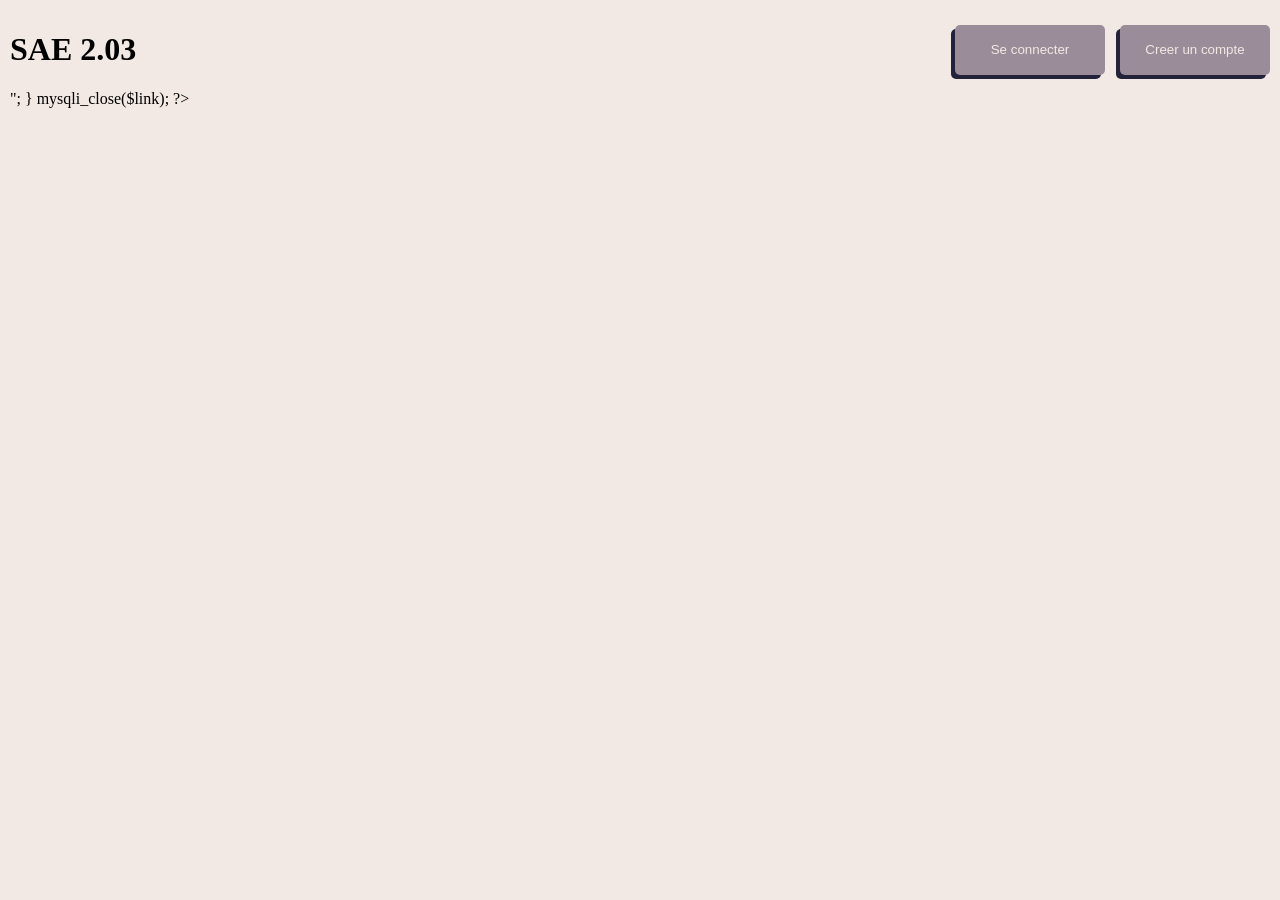
==== index.html @ 903dd14c "ajout script sql et insert dans la base de donne php" ====
<!DOCTYPE html>
<html lang="fr">
<head>
    <meta charset="UTF-8">
    <meta name="viewport" content="width=device-width, initial-scale=1.0">
    <link rel="stylesheet" href="style.css" type="text/css">
    <title>Sae</title>
</head>
<body>
    <header>
        <h1>SAE 2.03</h1>
        <div class="login-wrapper">
            <button id="button-connexion">Se connecter</button>
            <button id="button-creer">Creer un compte</button>
        </div>
        <div class="connexion">
            <form class="connexion-content">
                <button id="button-close" type="button">X</button>
                <div class="title">Welcome,<br><span>sign in to continue</span></div>
                <input type="email" placeholder="Email">
                <input type="password" placeholder="Password">
                <button>Se connecter</button>
            </form>
        </div>
        <div class="creercompte">
            <form class="creercompte-content" action="insert_base.php" method="POST" id="form-creer">
                <button id="button-close" type="button">X</button>
                <div class="title">Welcome,<br><span>sign up to start</span></div>
                <input type="text" placeholder="Nom" name="nom">
                <input type="text" placeholder="Prénom" name="prenom">
                <input type="email" placeholder="Email" name="email">
                <input type="password" placeholder="Password" name="password">
                <button type="submit">Créer son compte</button>
            </form>
        </div>
    </header>
    <div id="login-modal">
	    <div id="login-content">
	    </div>
    </div>
	<main>
        <?php
			$servername='localhost';
			$user='admin';
			$password='qwerty';
			$database='sae';

			$link=mysqli_connect($servername,$user,$password,$database);
			if(!$link){
				die("Erreur:".mysqli_connect_error());
			}
			$res=mysqli_query($link,"SELECT * FROM utilisateur");
			while($row=mysqli_fetch_assoc($res)){
				echo $row['email']." ".
					 $row['nom']." ".
					 $row['prenom']." ".
					 $row['password']."<br/>";
			}
            mysqli_close($link);
		?>
	</main>
    <script src="script.js" defer></script>
</body>
</html>
---- style.css ----
:root{
    --bg-color-1: #f2e9e4;
    --bg-color-2: #9a8c98;
    --bg-color-3: #22223b;
    --color-5: #c9ada7;
    --color-4: #22223b;
}

body{
    background-color: var(--bg-color-1);
    margin: 10px;
}


header{
    display: flex;
    justify-content: space-between;
}

.connexion, .creercompte{
    display: none;
}

.login-wrapper{
    display: flex;
    align-items: center;
    gap: 15px;
}

.login-wrapper button{
    width: 150px;
    height: 50px;
    background-color: var(--bg-color-2);
    color: var(--bg-color-1);
    border-radius: 5px;
    cursor: pointer;
    box-shadow: -4px 4px var(--bg-color-3);
    transition: transform 0.08s ease box-shadow;
    border: none;
}

.login-wrapper button:active{
    transform: translate(-2px, 2px);
    box-shadow: -2px 2px var(--bg-color-3);
}
#login-modal{
    margin-left: 35%;
}

form{
    display: flex;
    flex-direction: column;
    justify-content: center;
    align-items: flex-start;
    background-color: lightgrey;
    border: 2px solid var(--color-4);
    padding: 20px;
    gap: 20px;
}

.connexion-content{
    width: 300px;
    height: 350px;
}

.creercompte-content{
    width: 300px;
    height: 475px;
}

.title{
    color: var(--bg-color-3);
    font-weight: 900;
    font-size: 20px;
    margin-bottom: 25px;
}

form span{
    font-weight: 600;
    color: grey;
    font-size: 17px;
}

form button:first-child{
    width: 50px;
    align-self: flex-end;
}

form input{
    width: 250px;
    height: 40px;
    border-radius: 5px;
    border: 2px solid var(--color-4);
    background-color: var(--bg-color-2);
    box-shadow: 4px 4px var(--color-4);
    font-size: 15px;
    font-weight: 600;
    color: white;
    padding: 5px 10px;
    outline: none;
}

.connexion-content input::placeholder{
    color: white;
}

#button-close{
    width: 50px;
    height: 50px;
    border-radius: 100%;
}
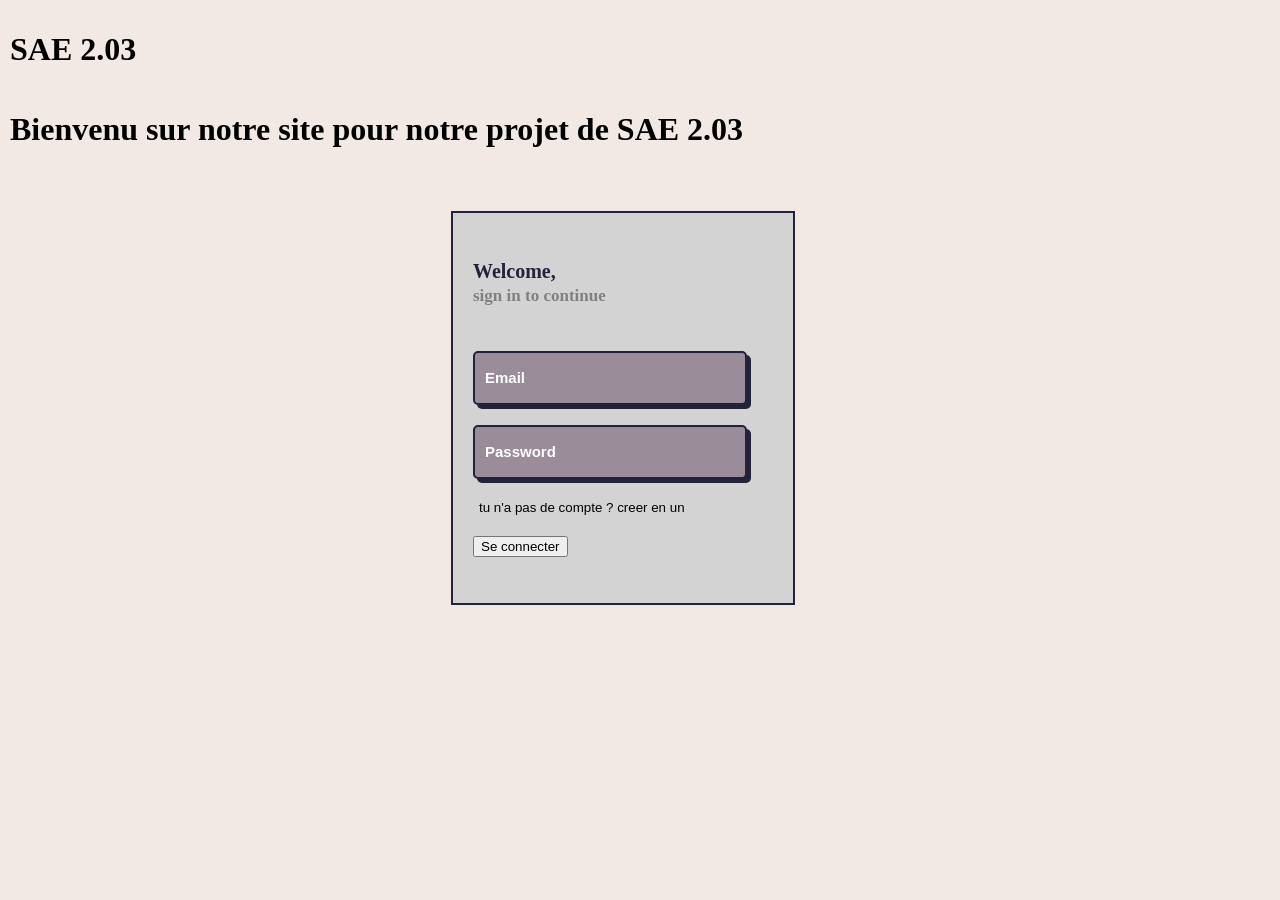
==== commit abb318d6: "changement force le login" ====
--- a/index.html
+++ b/index.html
@@ -1,64 +1,38 @@
-<!DOCTYPE html>
-<html lang="fr">
-<head>
-    <meta charset="UTF-8">
-    <meta name="viewport" content="width=device-width, initial-scale=1.0">
-    <link rel="stylesheet" href="style.css" type="text/css">
-    <title>Sae</title>
-</head>
-<body>
-    <header>
-        <h1>SAE 2.03</h1>
-        <div class="login-wrapper">
-            <button id="button-connexion">Se connecter</button>
-            <button id="button-creer">Creer un compte</button>
-        </div>
-        <div class="connexion">
-            <form class="connexion-content">
-                <button id="button-close" type="button">X</button>
-                <div class="title">Welcome,<br><span>sign in to continue</span></div>
-                <input type="email" placeholder="Email">
-                <input type="password" placeholder="Password">
-                <button>Se connecter</button>
-            </form>
-        </div>
-        <div class="creercompte">
-            <form class="creercompte-content" action="insert_base.php" method="POST" id="form-creer">
-                <button id="button-close" type="button">X</button>
-                <div class="title">Welcome,<br><span>sign up to start</span></div>
-                <input type="text" placeholder="Nom" name="nom">
-                <input type="text" placeholder="Prénom" name="prenom">
-                <input type="email" placeholder="Email" name="email">
-                <input type="password" placeholder="Password" name="password">
-                <button type="submit">Créer son compte</button>
-            </form>
-        </div>
-    </header>
-    <div id="login-modal">
-	    <div id="login-content">
-	    </div>
-    </div>
-	<main>
-        <?php
-			$servername='localhost';
-			$user='admin';
-			$password='qwerty';
-			$database='sae';
-
-			$link=mysqli_connect($servername,$user,$password,$database);
-			if(!$link){
-				die("Erreur:".mysqli_connect_error());
-			}
-			$res=mysqli_query($link,"SELECT * FROM utilisateur");
-			while($row=mysqli_fetch_assoc($res)){
-				echo $row['email']." ".
-					 $row['nom']." ".
-					 $row['prenom']." ".
-					 $row['password']."<br/>";
-			}
-            mysqli_close($link);
-		?>
-	</main>
-    <script src="script.js" defer></script>
-</body>
-</html>
+<!DOCTYPE html>
+<html lang="fr">
+<head>
+    <meta charset="UTF-8">
+    <meta name="viewport" content="width=device-width, initial-scale=1.0">
+    <link rel="stylesheet" href="style.css" type="text/css">
+    <title>Sae</title>
+</head>
+<body>
+    <header>
+        <h1>SAE 2.03</h1>
+    </header>
+	<main>
+        <h1>Bienvenu sur notre site pour notre projet de SAE 2.03</h1>
+        <div id="connexion">
+            <form class="connexion-content">
+                <div class="title">Welcome,<br><span>sign in to continue</span></div>
+                <input type="email" placeholder="Email">
+                <input type="password" placeholder="Password">
+                <button class="button-no-compte" type="button">tu n'a pas de compte ? creer en un</button>
+                <button type="submit">Se connecter</button>
+            </form>
+        </div>
+        <div id="creercompte">
+            <form class="creercompte-content" action="insert_base.php" method="post" id="form-creer">
+                <div class="title">Welcome,<br><span>sign up to start</span></div>
+                <input type="text" placeholder="Nom" name="nom">
+                <input type="text" placeholder="Prénom" name="prenom">
+                <input type="email" placeholder="Email" name="email">
+                <input type="password" placeholder="Password" name="password">
+                <button class="button-deja-compte" type="button">tu a deja un compte ? Connecte toi</button>
+                <button type="submit">Créer son compte</button>
+            </form>
+        </div>
+	</main>
+    <script src="script.js"></script>
+</body>
+</html>
--- a/style.css
+++ b/style.css
@@ -1,111 +1,117 @@
-:root{
-    --bg-color-1: #f2e9e4;
-    --bg-color-2: #9a8c98;
-    --bg-color-3: #22223b;
-    --color-5: #c9ada7;
-    --color-4: #22223b;
-}
-
-body{
-    background-color: var(--bg-color-1);
-    margin: 10px;
-}
-
-
-header{
-    display: flex;
-    justify-content: space-between;
-}
-
-.connexion, .creercompte{
-    display: none;
-}
-
-.login-wrapper{
-    display: flex;
-    align-items: center;
-    gap: 15px;
-}
-
-.login-wrapper button{
-    width: 150px;
-    height: 50px;
-    background-color: var(--bg-color-2);
-    color: var(--bg-color-1);
-    border-radius: 5px;
-    cursor: pointer;
-    box-shadow: -4px 4px var(--bg-color-3);
-    transition: transform 0.08s ease box-shadow;
-    border: none;
-}
-
-.login-wrapper button:active{
-    transform: translate(-2px, 2px);
-    box-shadow: -2px 2px var(--bg-color-3);
-}
-#login-modal{
-    margin-left: 35%;
-}
-
-form{
-    display: flex;
-    flex-direction: column;
-    justify-content: center;
-    align-items: flex-start;
-    background-color: lightgrey;
-    border: 2px solid var(--color-4);
-    padding: 20px;
-    gap: 20px;
-}
-
-.connexion-content{
-    width: 300px;
-    height: 350px;
-}
-
-.creercompte-content{
-    width: 300px;
-    height: 475px;
-}
-
-.title{
-    color: var(--bg-color-3);
-    font-weight: 900;
-    font-size: 20px;
-    margin-bottom: 25px;
-}
-
-form span{
-    font-weight: 600;
-    color: grey;
-    font-size: 17px;
-}
-
-form button:first-child{
-    width: 50px;
-    align-self: flex-end;
-}
-
-form input{
-    width: 250px;
-    height: 40px;
-    border-radius: 5px;
-    border: 2px solid var(--color-4);
-    background-color: var(--bg-color-2);
-    box-shadow: 4px 4px var(--color-4);
-    font-size: 15px;
-    font-weight: 600;
-    color: white;
-    padding: 5px 10px;
-    outline: none;
-}
-
-.connexion-content input::placeholder{
-    color: white;
-}
-
-#button-close{
-    width: 50px;
-    height: 50px;
-    border-radius: 100%;
-}
+:root{
+    --bg-color-1: #f2e9e4;
+    --bg-color-2: #9a8c98;
+    --bg-color-3: #22223b;
+    --color-5: #c9ada7;
+    --color-4: #22223b;
+}
+
+body{
+    background-color: var(--bg-color-1);
+    margin: 10px;
+}
+
+
+header{
+    display: flex;
+    justify-content: space-between;
+}
+
+#creercompte{
+    display: none;
+}
+
+.login-wrapper{
+    display: flex;
+    align-items: center;
+    gap: 15px;
+}
+
+.login-wrapper button{
+    width: 150px;
+    height: 50px;
+    background-color: var(--bg-color-2);
+    color: var(--bg-color-1);
+    border-radius: 5px;
+    cursor: pointer;
+    box-shadow: -4px 4px var(--bg-color-3);
+    transition: transform 0.08s ease box-shadow;
+    border: none;
+}
+
+.login-wrapper button:active{
+    transform: translate(-2px, 2px);
+    box-shadow: -2px 2px var(--bg-color-3);
+}
+
+
+form{
+    display: flex;
+    flex-direction: column;
+    justify-content: center;
+    align-items: flex-start;
+    background-color: lightgrey;
+    border: 2px solid var(--color-4);
+    padding: 20px;
+    gap: 20px;
+    margin-left: 35%;
+    margin-top: 5%;
+}
+
+.connexion-content{
+    width: 300px;
+    height: 350px;
+}
+
+.creercompte-content{
+    width: 300px;
+    height: 475px;
+}
+
+.title{
+    color: var(--bg-color-3);
+    font-weight: 900;
+    font-size: 20px;
+    margin-bottom: 25px;
+}
+
+form span{
+    font-weight: 600;
+    color: grey;
+    font-size: 17px;
+}
+
+form button:first-child{
+    width: 50px;
+    align-self: flex-end;
+}
+
+form input{
+    width: 250px;
+    height: 40px;
+    border-radius: 5px;
+    border: 2px solid var(--color-4);
+    background-color: var(--bg-color-2);
+    box-shadow: 4px 4px var(--color-4);
+    font-size: 15px;
+    font-weight: 600;
+    color: white;
+    padding: 5px 10px;
+    outline: none;
+}
+
+form input::placeholder{
+    color: white;
+}
+
+#button-close{
+    width: 50px;
+    height: 50px;
+    border-radius: 100%;
+}
+
+.button-no-compte, .button-deja-compte{
+    background-color: lightgrey;
+    border: none;
+    cursor: pointer;
+}
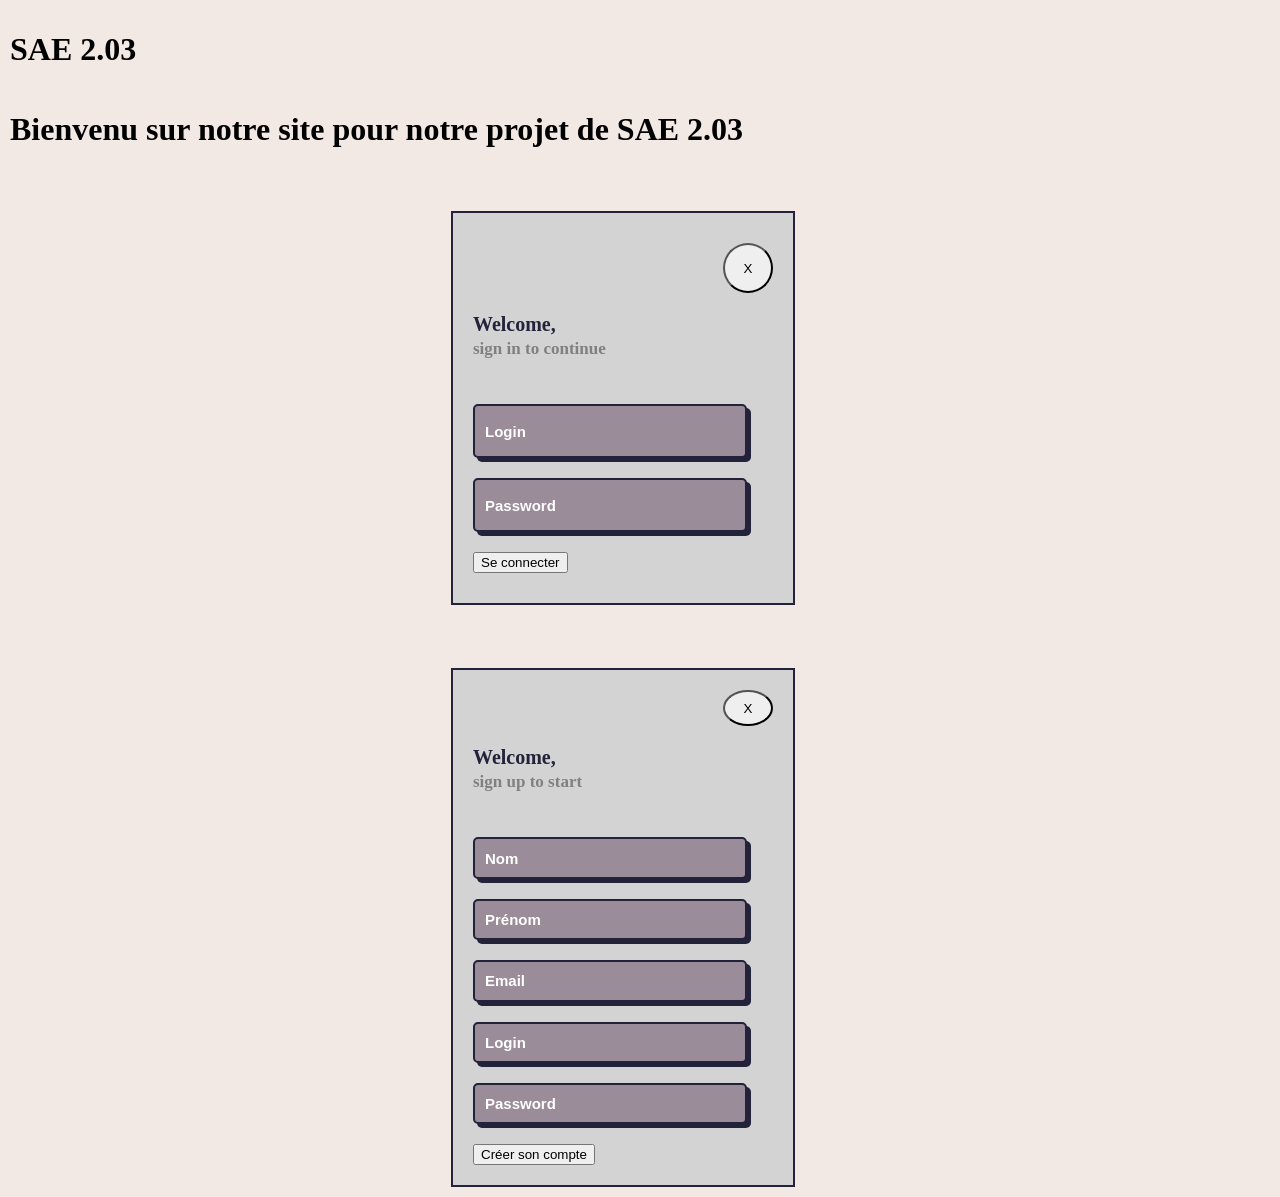
==== commit 5eb2fa1d: "changement index force le login" ====
--- a/index.html
+++ b/index.html
@@ -12,23 +12,24 @@
     </header>
 	<main>
         <h1>Bienvenu sur notre site pour notre projet de SAE 2.03</h1>
-        <div id="connexion">
-            <form class="connexion-content">
-                <div class="title">Welcome,<br><span>sign in to continue</span></div>
-                <input type="email" placeholder="Email">
-                <input type="password" placeholder="Password">
-                <button class="button-no-compte" type="button">tu n'a pas de compte ? creer en un</button>
-                <button type="submit">Se connecter</button>
-            </form>
+        <div class="connexion">
+            <form class="connexion-content" action="connexion.php" method="POST">
+				<button id="button-close" type="button">X</button>
+				<div class="title">Welcome,<br><span>sign in to continue</span></div>
+				<input type="text" placeholder="Login" name="login">
+				<input type="password" placeholder="Password" name="password">
+				<button>Se connecter</button>
+			</form>
         </div>
-        <div id="creercompte">
-            <form class="creercompte-content" action="insert_base.php" method="post" id="form-creer">
+        <div class="creercompte">
+            <form class="creercompte-content" action="insert_base.php" method="POST" id="form-creer">
+                <button id="button-close" type="button">X</button>
                 <div class="title">Welcome,<br><span>sign up to start</span></div>
                 <input type="text" placeholder="Nom" name="nom">
                 <input type="text" placeholder="Prénom" name="prenom">
                 <input type="email" placeholder="Email" name="email">
+				<input type="text" placeholder="Login" name="login">
                 <input type="password" placeholder="Password" name="password">
-                <button class="button-deja-compte" type="button">tu a deja un compte ? Connecte toi</button>
                 <button type="submit">Créer son compte</button>
             </form>
         </div>
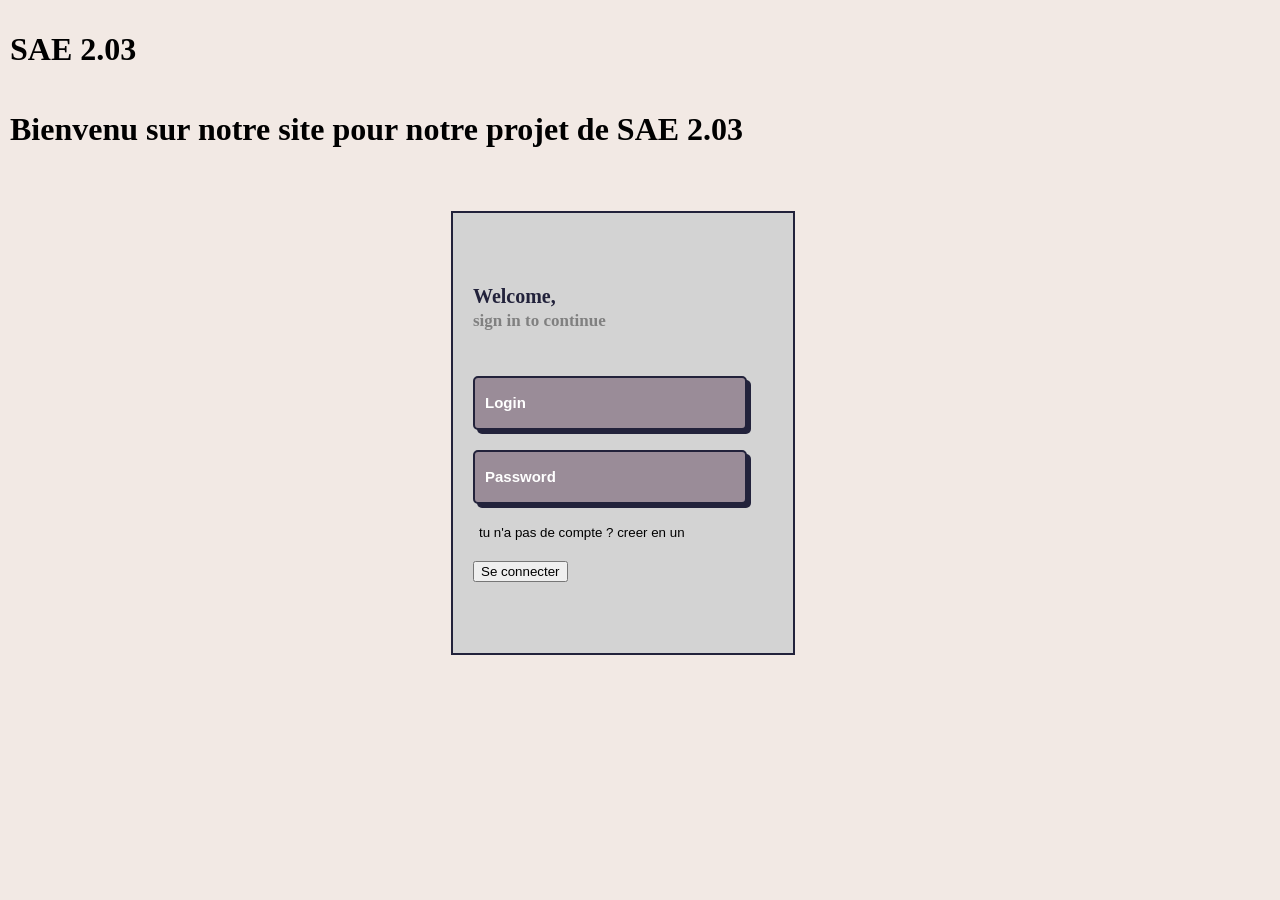
==== commit 90a5cf49: "correction" ====
--- a/index.html
+++ b/index.html
@@ -12,24 +12,24 @@
     </header>
 	<main>
         <h1>Bienvenu sur notre site pour notre projet de SAE 2.03</h1>
-        <div class="connexion">
+        <div id="connexion">
             <form class="connexion-content" action="connexion.php" method="POST">
-				<button id="button-close" type="button">X</button>
 				<div class="title">Welcome,<br><span>sign in to continue</span></div>
 				<input type="text" placeholder="Login" name="login">
 				<input type="password" placeholder="Password" name="password">
+                <button class="button-no-compte" type="button">tu n'a pas de compte ? creer en un</button>
 				<button>Se connecter</button>
 			</form>
         </div>
-        <div class="creercompte">
+        <div id="creercompte">
             <form class="creercompte-content" action="insert_base.php" method="POST" id="form-creer">
-                <button id="button-close" type="button">X</button>
                 <div class="title">Welcome,<br><span>sign up to start</span></div>
                 <input type="text" placeholder="Nom" name="nom">
                 <input type="text" placeholder="Prénom" name="prenom">
                 <input type="email" placeholder="Email" name="email">
 				<input type="text" placeholder="Login" name="login">
                 <input type="password" placeholder="Password" name="password">
+                <button class="button-deja-compte" type="button">tu a deja un compte ? Connecte toi</button>
                 <button type="submit">Créer son compte</button>
             </form>
         </div>
--- a/style.css
+++ b/style.css
@@ -60,12 +60,12 @@
 
 .connexion-content{
     width: 300px;
-    height: 350px;
+    height: 400px;
 }
 
 .creercompte-content{
     width: 300px;
-    height: 475px;
+    height: 550px;
 }
 
 .title{
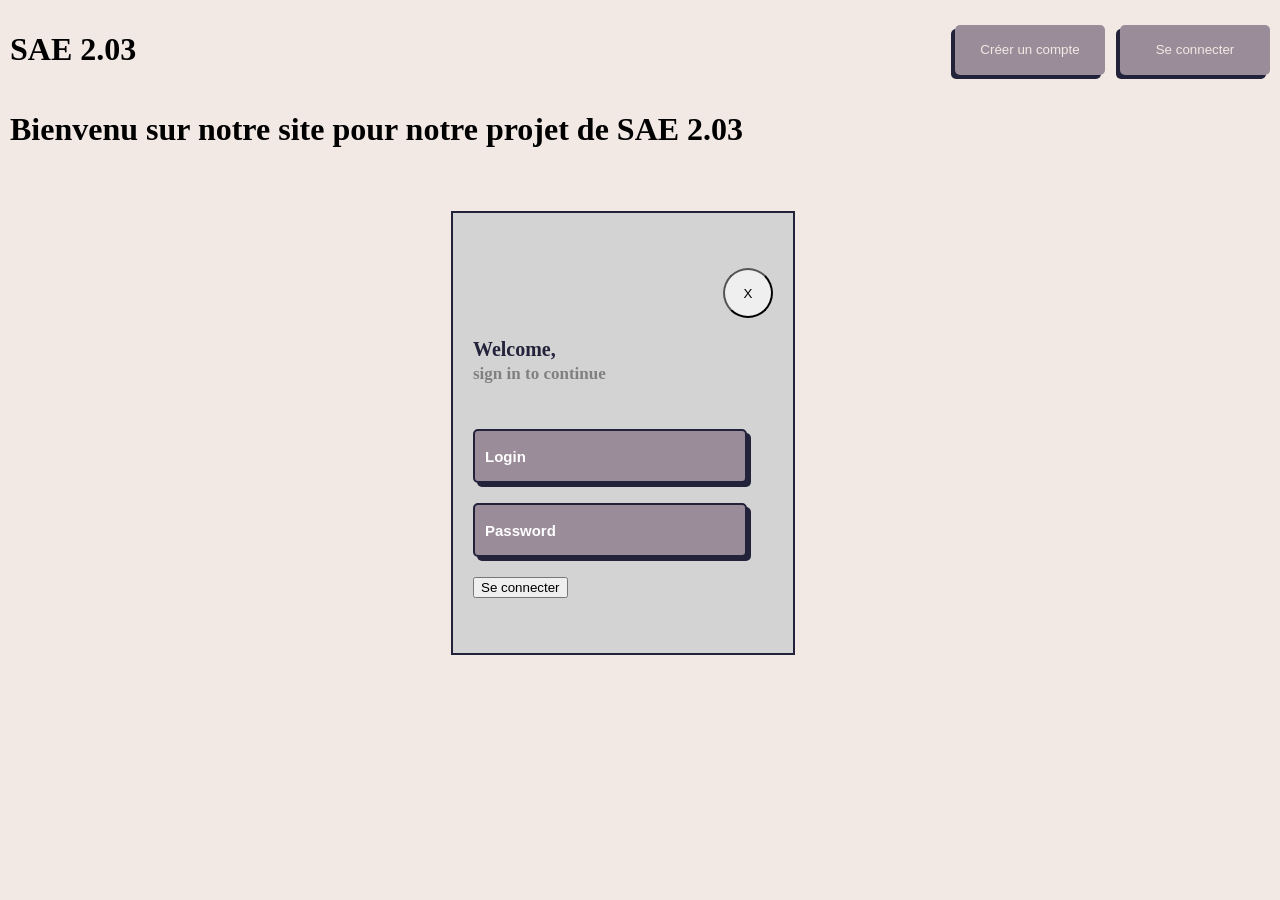
==== commit f5828dfa: "feat: inscription securisee, boutons toggle, sessions" ====
--- a/index.html
+++ b/index.html
@@ -9,27 +9,31 @@
 <body>
     <header>
         <h1>SAE 2.03</h1>
+        <div class="login-wrapper">
+            <button class="button-no-compte">Créer un compte</button>
+            <button class="button-deja-compte">Se connecter</button>
+        </div>
     </header>
 	<main>
         <h1>Bienvenu sur notre site pour notre projet de SAE 2.03</h1>
-        <div id="connexion">
+        <div class="connexion" id="connexion">
             <form class="connexion-content" action="connexion.php" method="POST">
+				<button id="button-close" type="button">X</button>
 				<div class="title">Welcome,<br><span>sign in to continue</span></div>
 				<input type="text" placeholder="Login" name="login">
 				<input type="password" placeholder="Password" name="password">
-                <button class="button-no-compte" type="button">tu n'a pas de compte ? creer en un</button>
 				<button>Se connecter</button>
 			</form>
         </div>
-        <div id="creercompte">
+        <div class="creercompte" id="creercompte">
             <form class="creercompte-content" action="insert_base.php" method="POST" id="form-creer">
+                <button id="button-close" type="button">X</button>
                 <div class="title">Welcome,<br><span>sign up to start</span></div>
                 <input type="text" placeholder="Nom" name="nom">
                 <input type="text" placeholder="Prénom" name="prenom">
                 <input type="email" placeholder="Email" name="email">
 				<input type="text" placeholder="Login" name="login">
                 <input type="password" placeholder="Password" name="password">
-                <button class="button-deja-compte" type="button">tu a deja un compte ? Connecte toi</button>
                 <button type="submit">Créer son compte</button>
             </form>
         </div>
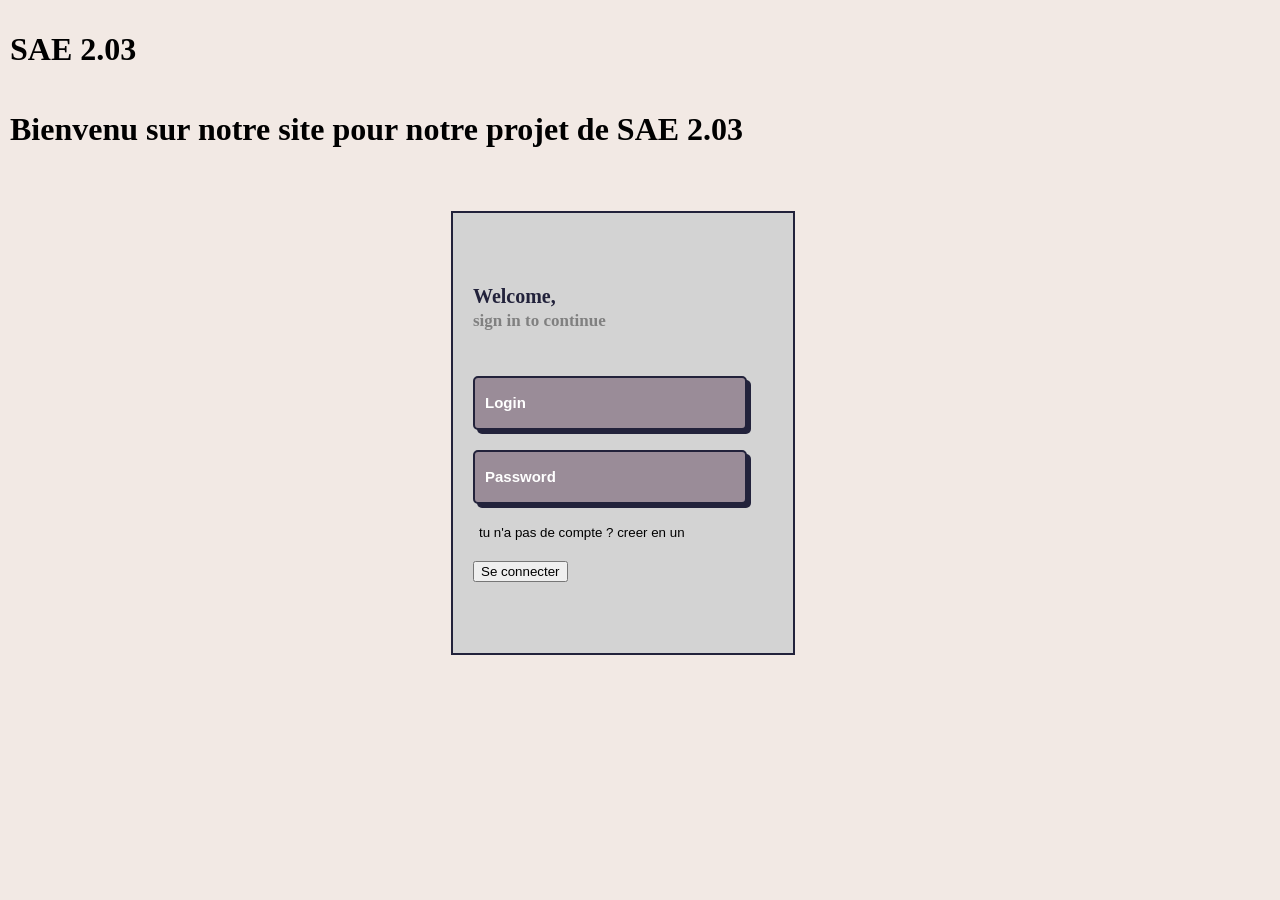
==== commit 452ea4b4: "ajout redirection acceuil apres validation, correctio et suppression fichier" ====
--- a/index.html
+++ b/index.html
@@ -9,31 +9,27 @@
 <body>
     <header>
         <h1>SAE 2.03</h1>
-        <div class="login-wrapper">
-            <button class="button-no-compte">Créer un compte</button>
-            <button class="button-deja-compte">Se connecter</button>
-        </div>
     </header>
 	<main>
         <h1>Bienvenu sur notre site pour notre projet de SAE 2.03</h1>
         <div class="connexion" id="connexion">
             <form class="connexion-content" action="connexion.php" method="POST">
-				<button id="button-close" type="button">X</button>
 				<div class="title">Welcome,<br><span>sign in to continue</span></div>
 				<input type="text" placeholder="Login" name="login">
 				<input type="password" placeholder="Password" name="password">
+                <button class="button-no-compte" type="button">tu n'a pas de compte ? creer en un</button>
 				<button>Se connecter</button>
 			</form>
         </div>
         <div class="creercompte" id="creercompte">
             <form class="creercompte-content" action="insert_base.php" method="POST" id="form-creer">
-                <button id="button-close" type="button">X</button>
                 <div class="title">Welcome,<br><span>sign up to start</span></div>
                 <input type="text" placeholder="Nom" name="nom">
                 <input type="text" placeholder="Prénom" name="prenom">
                 <input type="email" placeholder="Email" name="email">
 				<input type="text" placeholder="Login" name="login">
                 <input type="password" placeholder="Password" name="password">
+                <button class="button-deja-compte" type="button">tu a deja un compte ? Connecte toi</button>
                 <button type="submit">Créer son compte</button>
             </form>
         </div>
